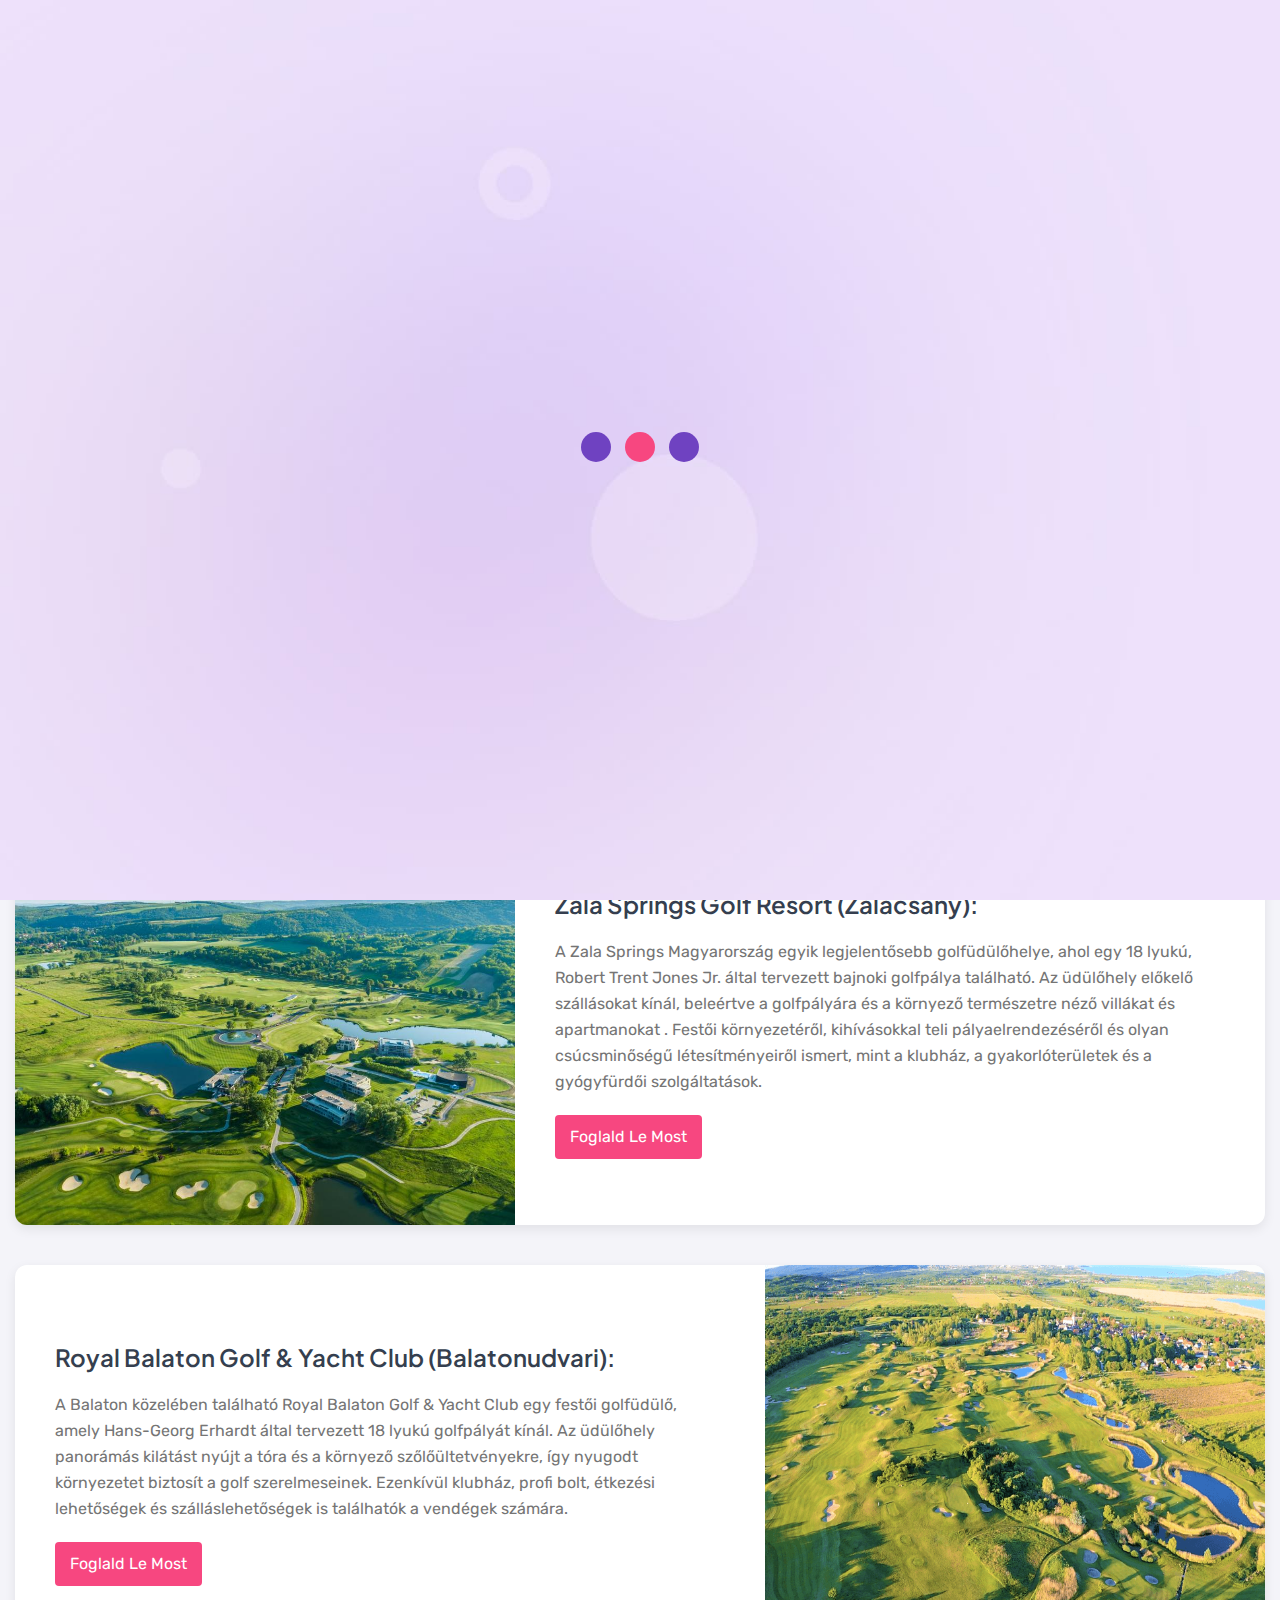
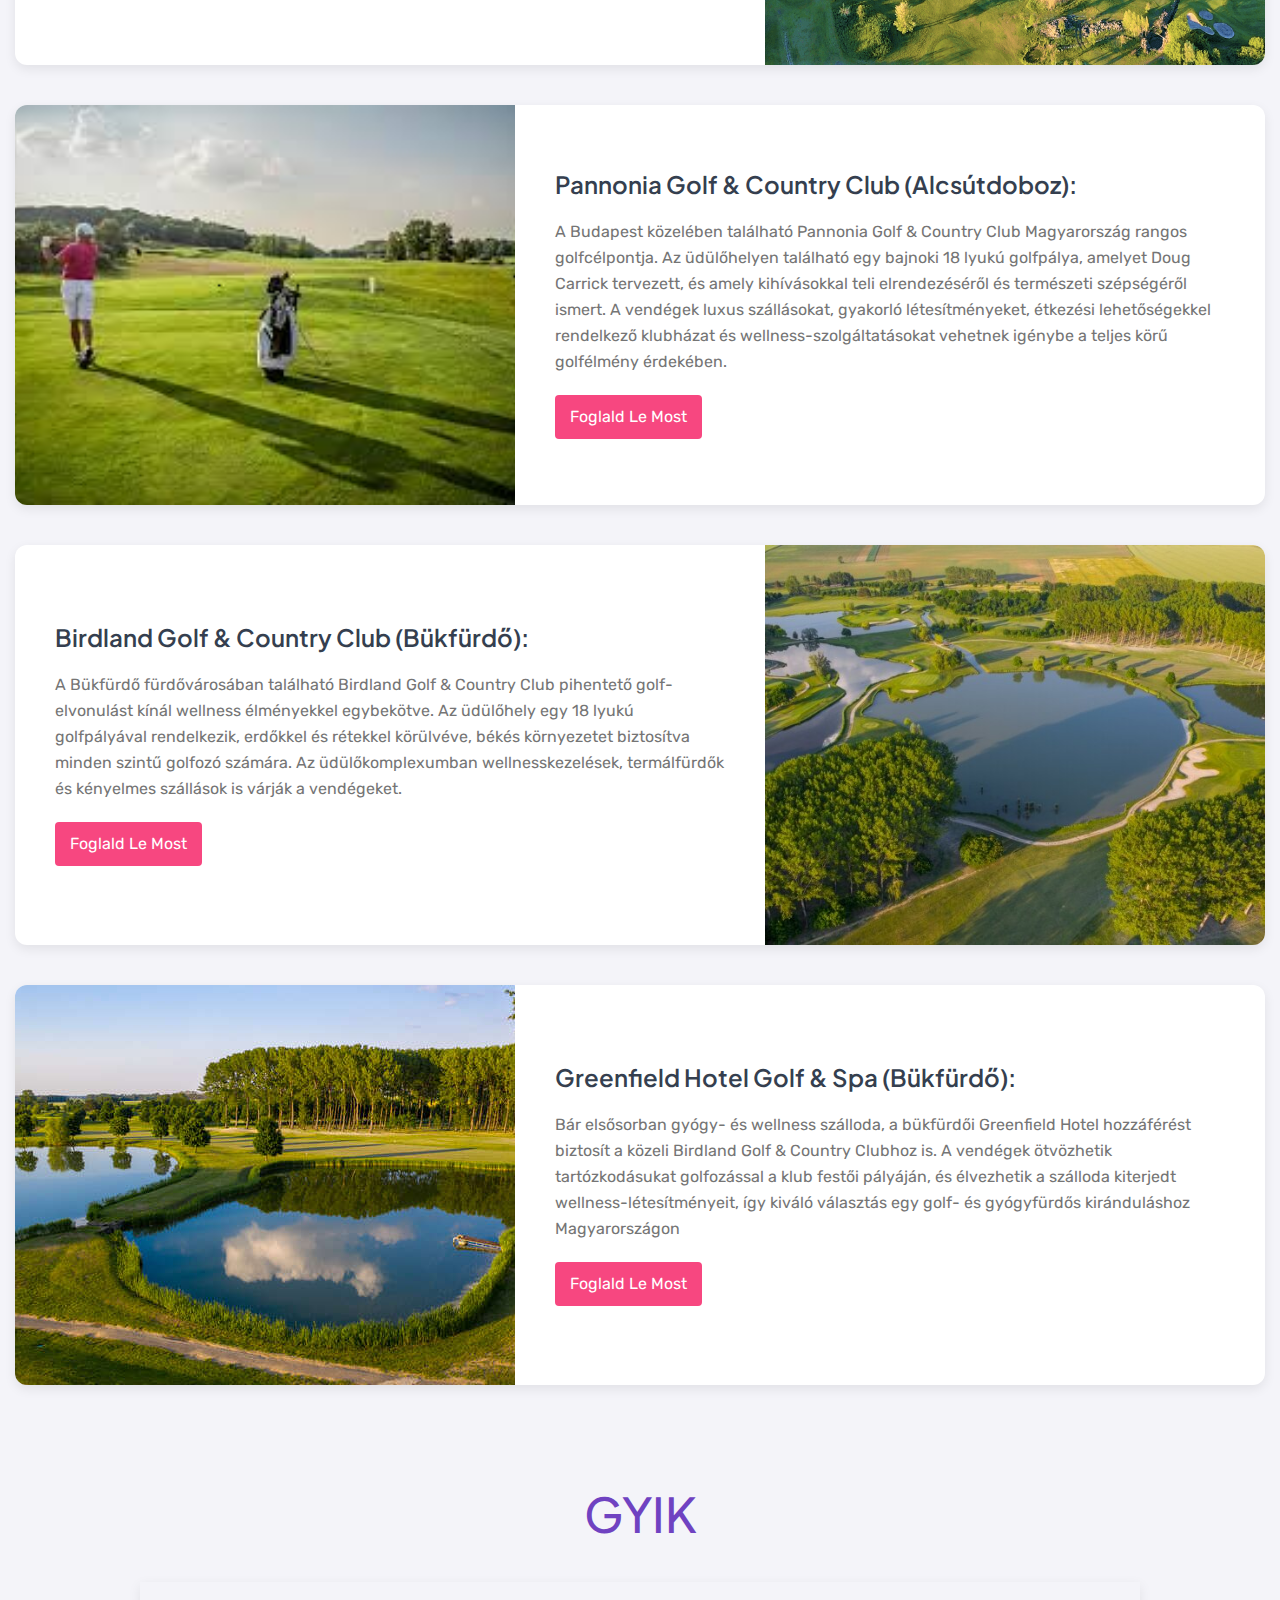
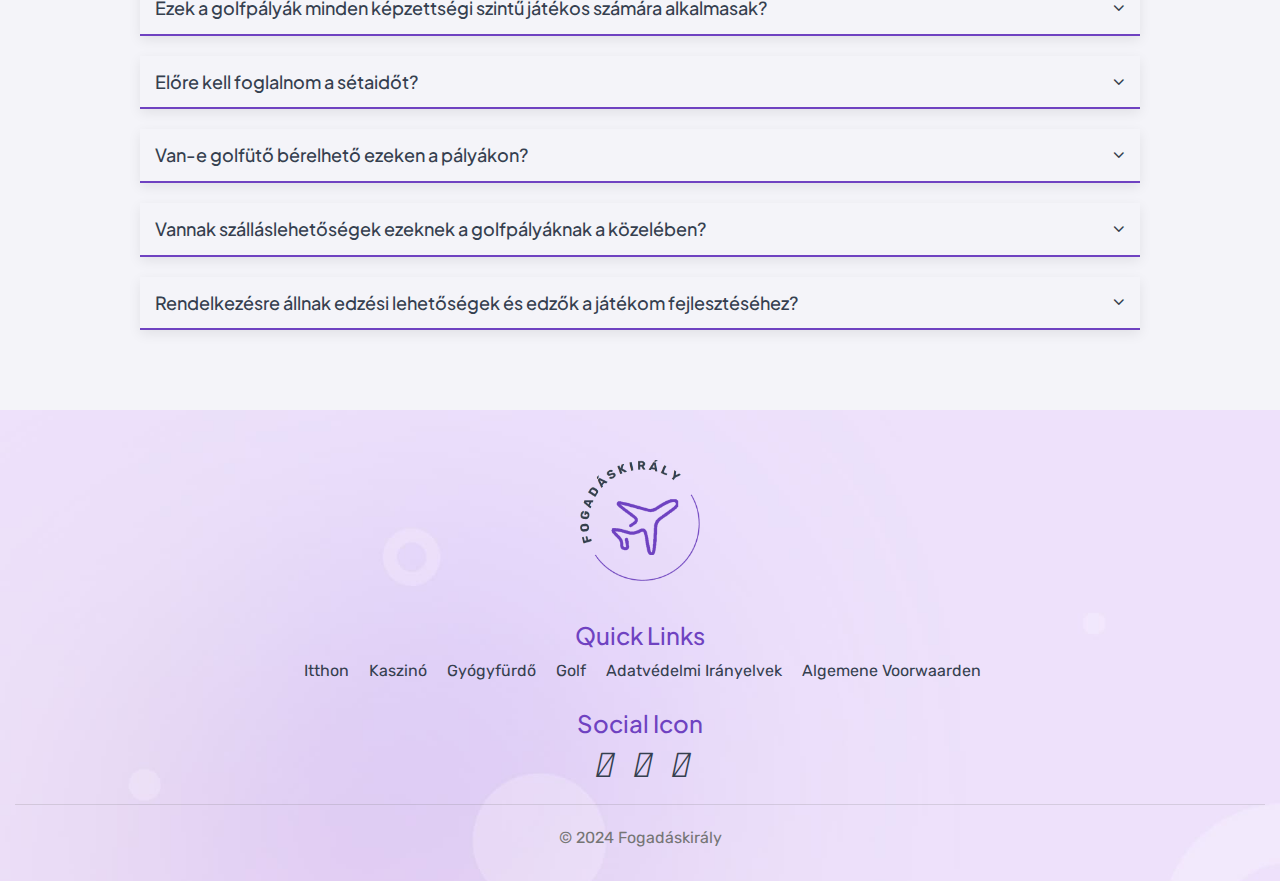
==== golf.html @ 2d7f0eec "golf page added" ====
<!DOCTYPE html>
<html lang="en">

<head>
    <meta charset="UTF-8">
    <meta name="viewport" content="width=device-width, initial-scale=1.0">
    <title>Golf</title>
    <link rel="icon" href="./assets/img/favicon.png" type="image/x-icon">
    <link rel="stylesheet" href="./assets/css/bootstrap.css">
    <link rel="stylesheet" href="./assets/css/style.css">
    <link rel="stylesheet" href="./assets/css/responsive.css">
    <!-- font -->
    <link rel="preconnect" href="https://fonts.googleapis.com">
    <link rel="preconnect" href="https://fonts.gstatic.com" crossorigin>
    <link rel="stylesheet" href="https://cdnjs.cloudflare.com/ajax/libs/font-awesome/4.7.0/css/font-awesome.min.css">
    <link rel="stylesheet" href="https://site-assets.fontawesome.com/releases/v6.5.0/css/all.css">
</head>

<body>
    <div id="loader" class="loader">
        <div class="load-wrapp">
            <div class="load-3">

                <div class="line"></div>
                <div class="line"></div>
                <div class="line"></div>
            </div>
        </div>
    </div>
    <!-- header -->
    <header>
        <nav class="nav ">
            <input type="checkbox" id="nav-check">
            <div class="nav-header">
                <div class="nav-title">
                    <a href="./index.html">
                        <img src="./assets/img/logo.png" alt="logo">
                    </a>
                </div>
            </div>
            <div class="nav-btn">
                <label for="nav-check">
                    <span></span>
                    <span></span>
                    <span></span>
                </label>
            </div>
            <ul class="nav-list">
                <li><a href="index.html" class="active">Itthon</a></li>
                <li><a href="">Kaszinó</a></li>
                <li><a href="">Gyógyfürdő</a></li>
                <li><a href="">Golf</a></li>
            </ul>
        </nav>
    </header>

    <!-- banner -->

    <div class="banner sub-banner">
        <img src="./assets/img/home.jfif" alt="banner">
        <h1>Golf</h1>
    </div>

    <div class="text-sec p-80">
        <div class="container">
            <div class="text-sec-inner">
                <h2 class="heading">Első számú golf célpontjai</h2>
                <p>
                    Fedezze fel Magyarország első számú golfcélpontjait, ahol lenyűgöző tájak és kihívásokkal
                    teli pályák várják a lelkes golfozókat és rajongókat egyaránt. Lehet, hogy Magyarország
                    kevésbé ismert a golfvilágban, mint egyes európai országokban, de számos elsőrangú
                    golfpályával büszkélkedhet, amelyek a természeti szépségek, a stratégiai elrendezések és a
                    fényűző kényelem egyedülálló keverékét kínálják. A neves építészek által tervezett bajnoki
                    pályáktól a tavak és fürdővárosok közelében fekvő festői környezetekig Magyarország
                    legjobb golfpályái felejthetetlen golfélményt ígérnek minden szintű játékosnak. Nézzük meg
                    Magyarország néhány legszebb golfpályáját, amelyek a játék izgalmát lélegzetelállító
                    környezettel és világszínvonalú létesítményekkel ötvözik.

                </p>
            </div>
        </div>
    </div>


    <div class="golf-cards">
        <div class="container">
            <div class="golf-row">
                    <div class="golf-col">
                        <div class="img-wrap">
                            <a href="https://zalasprings.hu/en" class="hover-effect"><img src="./assets/img/golf-1.jpg" alt="golf-img"></a>
                        </div>
                        <div class="golf-content">
                            <h3>Zala Springs Golf Resort (Zalacsány):</h3>
                            <p>A Zala Springs Magyarország egyik legjelentősebb
                                golfüdülőhelye, ahol egy 18 lyukú, Robert Trent Jones Jr. által tervezett bajnoki golfpálya
                                található. Az üdülőhely előkelő szállásokat kínál, beleértve a golfpályára és a környező
                                természetre néző villákat és apartmanokat . Festői környezetéről, kihívásokkal teli
                                pályaelrendezéséről és olyan csúcsminőségű létesítményeiről ismert, mint a klubház, a
                                gyakorlóterületek és a gyógyfürdői szolgáltatások.
                            </p>
                            <a href="https://zalasprings.hu/en" class="button">Foglald le most</a>
                        </div>
                    </div>
                    <div class="golf-col">
                        <div class="img-wrap">
                            <a href="https://balatongolf.hu/" class="hover-effect"><img src="./assets/img/golf-2.png" alt="golf-img"></a>
                        </div>
                        <div class="golf-content">
                            <h3>Royal Balaton Golf & Yacht Club (Balatonudvari):</h3>
                            <p> A Balaton közelében található Royal
                                Balaton Golf & Yacht Club egy festői golfüdülő, amely Hans-Georg Erhardt által tervezett 18
                                lyukú golfpályát kínál. Az üdülőhely panorámás kilátást nyújt a tóra és a környező
                                szőlőültetvényekre, így nyugodt környezetet biztosít a golf szerelmeseinek. Ezenkívül
                                klubház, profi bolt, étkezési lehetőségek és szálláslehetőségek is találhatók a vendégek
                                számára.                                
                            </p>
                            <a href="https://balatongolf.hu/" class="button">Foglald le most</a>
                        </div>
                    </div>
                    <div class="golf-col">
                        <div class="img-wrap">
                            <a href="https://golfpannonia.hu/en/" class="hover-effect"><img src="./assets/img/golf-3.jfif" alt="golf-img"></a>
                        </div>
                        <div class="golf-content">
                            <h3>Pannonia Golf & Country Club (Alcsútdoboz):</h3>
                            <p> A Budapest közelében található Pannonia Golf
                                & Country Club Magyarország rangos golfcélpontja. Az üdülőhelyen található egy bajnoki 18
                                lyukú golfpálya, amelyet Doug Carrick tervezett, és amely kihívásokkal teli elrendezéséről és
                                természeti szépségéről ismert. A vendégek luxus szállásokat, gyakorló létesítményeket,
                                étkezési lehetőségekkel rendelkező klubházat és wellness-szolgáltatásokat vehetnek
                                igénybe a teljes körű golfélmény érdekében.                                                               
                            </p>
                            <a href="https://golfpannonia.hu/en/" class="button">Foglald le most</a>
                        </div>
                    </div>
                    <div class="golf-col">
                        <div class="img-wrap">
                            <a href="https://greenfieldgolf.hu/en/gallery/golf-course" class="hover-effect"><img src="./assets/img/golf-4.jpg" alt="golf-img"></a>
                        </div>
                        <div class="golf-content">
                            <h3>Birdland Golf & Country Club (Bükfürdő):</h3>
                            <p> A Bükfürdő fürdővárosában található Birdland Golf
                                & Country Club pihentető golf-elvonulást kínál wellness élményekkel egybekötve. Az
                                üdülőhely egy 18 lyukú golfpályával rendelkezik, erdőkkel és rétekkel körülvéve, békés
                                környezetet biztosítva minden szintű golfozó számára. Az üdülőkomplexumban
                                wellnesskezelések, termálfürdők és kényelmes szállások is várják a vendégeket.                                                                                              
                            </p>
                            <a href="https://greenfieldgolf.hu/en/gallery/golf-course" class="button">Foglald le most</a>
                        </div>
                    </div>
                    <div class="golf-col">
                        <div class="img-wrap">
                            <a href="https://greenfieldhotel.hu/" class="hover-effect"><img src="./assets/img/golf-5.jpg" alt="golf-img"></a>
                        </div>
                        <div class="golf-content">
                            <h3>Greenfield Hotel Golf & Spa (Bükfürdő):</h3>
                            <p> Bár elsősorban gyógy- és wellness szálloda, a
                                bükfürdői Greenfield Hotel hozzáférést biztosít a közeli Birdland Golf & Country Clubhoz is.
                                A vendégek ötvözhetik tartózkodásukat golfozással a klub festői pályáján, és élvezhetik a
                                szálloda kiterjedt wellness-létesítményeit, így kiváló választás egy golf- és gyógyfürdős
                                kiránduláshoz Magyarországon                                                                                            
                            </p>
                            <a href="https://greenfieldhotel.hu/" class="button">Foglald le most</a>
                        </div>
                    </div>
            </div>
        </div>
    </div>

   
    <div class="faq-sec">
        <div class="container">
            <h2 class="heading text-center">GYIK</h2>
            <div class="faq">
                <div class="question">
                    <h3>Ezek a golfpályák minden képzettségi szintű játékos számára alkalmasak? <i
                            class="fa fa-angle-down" aria-hidden="true"></i></h3>
                    <div class="answer">
                        <p>Igen, ezek a golfpályák különböző képzettségi szintű játékosokat szolgálnak ki, a kezdőktől
                            a tapasztalt golfozókig.
                        </p>
                    </div>
                </div>
                <div class="question">
                    <h3>Előre kell foglalnom a sétaidőt? <i class="fa fa-angle-down" aria-hidden="true"></i></h3>
                    <div class="answer">
                        <p>Javasoljuk, hogy előre lefoglalja a túraidőt, különösen a főszezonban vagy hétvégén, a
                            rendelkezésre állás biztosítása érdekében.
                        </p>
                    </div>
                </div>
                <div class="question">
                    <h3>Van-e golfütő bérelhető ezeken a pályákon?<i class="fa fa-angle-down" aria-hidden="true"></i>
                    </h3>
                    <div class="answer">
                        <p>Igen, a legtöbb ilyen pályán golfütő bérelhető azon látogatók számára, akik nem hoznak
                            magukkal saját felszerelést
                        </p>
                    </div>
                </div>
                <div class="question">
                    <h3>Vannak szálláslehetőségek ezeknek a golfpályáknak a közelében? <i class="fa fa-angle-down"
                            aria-hidden="true"></i></h3>
                    <div class="answer">
                        <p>Igen, sok ilyen golfpálya rendelkezik kapcsolódó üdülőkkel vagy közeli szállodákkal,
                            amelyek szállást kínálnak golfozóknak.

                        </p>
                    </div>
                </div>
                <div class="question">
                    <h3>Rendelkezésre állnak edzési lehetőségek és edzők a játékom fejlesztéséhez? <i
                            class="fa fa-angle-down" aria-hidden="true"></i></h3>
                    <div class="answer">
                        <p>Igen, ezeken a golfpályákon jellemzően gyakorlóterek, pálya és professzionális edzői
                            szolgáltatások állnak rendelkezésre a készségeiket fejleszteni kívánó golfozók számára.
                        </p>
                    </div>
                </div>
            </div>
        </div>
    </div>


    <!-- Footer -->
    <footer class="footer">
        <div class="container">
            <div class="row">
                <div class="col-sm-12">
                    <div class="footer-col">
                        <a href="index.html"><img src="./assets/img/logo.png" class="img-fluid" alt="logo"></a>
                    </div>
                </div>
                <div class="col-sm-12">
                    <div class="footer-col">
                        <h3>Quick Links</h3>
                        <ul>
                            <li><a href="index.html">Itthon</a></li>
                            <li><a href="">Kaszinó</a></li>
                            <li><a href="">Gyógyfürdő</a></li>
                            <li><a href="">Golf</a></li>
                            <li><a href="">Adatvédelmi irányelvek</a></li>
                            <li><a href="">Algemene Voorwaarden</a></li>
                        </ul>
                    </div>
                </div>
                <div class="col-sm-12">
                    <div class="footer-col">
                        <h3>Social Icon</h3>
                        <div class="footer-icon">
                            <ul>
                                <li><a href="#"><i class="fa-brands fa-facebook-f"></i></a></li>
                                <li><a href=""><i class="fa-brands fa-instagram"></i></a></li>
                                <li><a href="#"><i class="fa-brands fa-twitter"></i></a></li>
                            </ul>
                        </div>
                    </div>
                </div>
            </div>
            <div class="copyright">
                <p>© 2024 Fogadáskirály</p>
            </div>
        </div>
    </footer>


    <script src="./assets/js/bootstrap.bundle.js"></script>
    <script>
        // Add a class to display the loader after a delay
        setTimeout(() => {
            document.getElementById('loader').classList.add('stop');
        }, 2000); // Adjust delay time in milliseconds (1000ms = 1 second)
    </script>
    <script>
        document.addEventListener("DOMContentLoaded", function () {
            const questions = document.querySelectorAll(".question");

            questions.forEach(question => {
                question.addEventListener("click", () => {
                    const answer = question.querySelector(".answer");
                    answer.classList.toggle("show");
                    question.classList.toggle("active");
                });
            });
        });
    </script>
</body>

</html>
---- assets/css/style.css ----
@import url('https://fonts.googleapis.com/css2?family=Plus+Jakarta+Sans:ital,wght@0,200..800;1,200..800&family=Rubik:ital,wght@0,300..900;1,300..900&display=swap');

/* variable */
:root {
  --primary-color: #6f42c1;
  --secondary-color: #353f4f;
  --grey: #757575;
  --pink: #f74780;
  --rubik-font: "Rubik", sans-serif;
  --plus-jakarta-font: "Plus Jakarta Sans", sans-serif;
}

body {
  overflow-x: hidden;
  font-family: var(--rubik-font);
  color: var(--grey);
  margin: 0;
  padding: 0;
  background-color: #f4f4f9;
  position: relative;
}

h1,
h2,
h3,
h4 {
  font-family: var(--plus-jakarta-font);
  color: var(--secondary-color);
}

p {
  line-height: 26px;
  color: var(--grey);
}

ul {
  list-style: none;
}

.container {
  width: 100%;
  max-width: 1440px !important;
  padding: 0 15px;
  margin: 0 auto;
}

.heading {
  color: var(--primary-color);
  font-size: 48px;
  text-transform: capitalize;
  margin-bottom: 40px;
}

.p-80 {
  padding: 80px 0;
}

.button {
  background: var(--pink);
  color: #fff;
  text-decoration: none;
  padding: 10px 15px;
  text-transform: capitalize;
  display: inline-block;
  border-radius: 4px;
  position: relative;
}

.button:hover {
  background-color: var(--primary-color) !important;
  transition: 0.3s;
  color: #fff !important;
}

/***loader**/
.load-3 .line:nth-last-child(1) {
  animation: loadingC 0.6s 0.1s linear infinite;
  background-color: var(--primary-color);
}

.load-3 .line:nth-last-child(2) {
  animation: loadingC 0.6s 0.2s linear infinite;
  background-color: var(--pink);
  margin: 0 10px;
}

.load-3 .line:nth-last-child(3) {
  animation: loadingC 0.6s 0.3s linear infinite;
  background-color: var(--primary-color);
}

.line {
  display: inline-block;
  width: 30px;
  height: 30px;
  border-radius: 50%;
}

@keyframes loadingC {
  0% {
    transform: translate(0, 0);
  }

  50% {
    transform: translate(0, 15px);
    opacity: 0.7;
  }

  100% {
    transform: translate(0, 0);
    opacity: 1;
  }
}

div#loader {
  position: fixed;
  top: 0;
  bottom: 0;
  left: 0;
  right: 0;
  width: 100%;
  height: 100%;
  background: url(../img/bg-pattern.jpg) no-repeat;
  background-size: cover;
  z-index: 1000;
  display: flex;
  justify-content: center;
  align-items: center;
  overflow: hidden;
}

/* Show loader */
#loader.stop {
  display: none;
}

@keyframes spin {
  0% {
    transform: rotate(0deg);
  }

  100% {
    transform: rotate(360deg);
  }
}


/****/
header {
  background: url(../img/bg-pattern.jpg) no-repeat;
  background-size: cover;
  background-position: top;
}

.nav {
  width: 100%;
  display: flex;
  align-items: center;
  padding: 15px;
  text-transform: uppercase;
  max-width: 1440px;
  margin: auto;
}

.nav>.nav-header {
  flex: 0.95;
  padding-left: 1rem;
}

.nav>.nav-header>.nav-title {
  font-size: 22px;
  color: var(--primary-color);
}

.nav>.nav-list {
  display: flex;
  gap: 2rem;
  margin-bottom: 0;
}

.nav>.nav-list>li {
  list-style-type: none;
}

.nav>.nav-list>li a {
  text-decoration: none;
  color: var(--secondary-color);
  cursor: pointer;
  font-weight: 500;
}

.nav>.nav-list>li a.active {
  color: var(--primary-color);

}

.nav>.nav-list>li a:hover {
  color: var(--primary-color);

}

.nav>#nav-check {
  display: none;
}

header {
  box-shadow: rgba(149, 157, 165, 0.2) 0px 8px 24px;
  position: sticky;
  top: 0;
  z-index: 99;
}

.banner {
  display: flex;
  align-items: center;
  justify-content: center;
  height: 500px;
  position: relative;
  z-index: 1;
  background-repeat: no-repeat;
  padding: 0 10px;
}

.banner h1 b {
  display: block;
  font-size: 44px;
}

.nav-title a img {
  width: 90px;
}

.banner::before {
  position: absolute;
  content: '';
  width: 100%;
  height: 100%;
  background-color: #000000a3;
  z-index: 0;
}

.banner h1 {
  color: #fff;
  text-align: center;
  font-size: 36px;
  font-weight: 500;
  letter-spacing: 1px;
  position: relative;
  line-height: 50px;
}

.banner img {
  position: absolute;
  z-index: -1;
  width: 100%;
  height: 100%;
  object-fit: cover;
}

.banner h1 span {
  color: #fff;
  font-size: 65px;
  font-weight: 700;
}

.banner.sub-banner {
  height: 300px;
}

/***footer**/
.footer {
  background: url(../img/bg-pattern.jpg) no-repeat;
  background-size: cover;
  background-position: top;
  padding: 30px 0 30px;
  text-align: center;
}

.footer img {
  width: 120px;
  margin-bottom: 20px;
  /* filter: brightness(0) invert(1); */
}

.footer-col {
  margin-top: 20px;
}

footer ul {
  padding-left: 5px;
  padding-top: 10px;
}

footer h3 {
  color: var(--primary-color);
  font-size: 24px;
  font-weight: 500;
}

footer li a {
  color: var(--secondary-color);
  text-decoration: none;
  font-size: 16px;
  display: inline-block;
  margin-bottom: 5px;
  text-transform: capitalize;
}

.footer-icon ul {
  display: flex;
  align-items: center;
  margin-bottom: 0;
}

.footer-icon li a {
  font-size: 26px;
}

.footer li a:hover {
  color: var(--pink);
}

.footer-col ul li:not(:last-child) {
  margin-right: 20px;
}

.footer-col ul {
  display: flex;
  justify-content: center;
  align-items: center;
  margin-bottom: 0;
  padding-top: 0;
  flex-wrap: wrap;
}

.footer-icon ul {
  display: flex;
  margin-top: 15px;
}

.footer-col a {
  line-height: 26px;
}

.footer-icon ul li a:hover i {
  color: var(--pink);
}

.copyright p {
  margin: 20px 0 0;
  padding-top: 20px;
  border-top: 1px solid rgb(117 117 117 / 20%);
}

/***hotels list**/
.listing {
  padding-bottom: 40px;
}

.list-box {
  display: flex;
  align-items: center;
  justify-content: space-between;
  max-width: 75%;
  margin: 0 auto 40px;
  padding: 20px;
  box-shadow: 0 4px 12px 0 rgba(0, 0, 0, .08);
  background-color: #fff;
  /* background: linear-gradient(109deg, #b99d754a, transparent); */
}

.list-box>a:first-child {
  width: 20%;
}

.list-box a img {
  width: 100%;
  height: 200px;
  object-fit: cover;
}

.content {
  width: 60%;
}

.list-box>a:last-child {
  width: 15%;
  text-align: center;
}

/****cookies*****/
.cookie-alert {
  align-items: baseline;
  background: #000;
  color: white;
  left: auto;
  position: fixed;
  width: 100%;
  z-index: 999;
  bottom: 0px;
  display: none;
}

.cookie-alert.show {
  display: block;
  transform: translateY(0%);
  transition-delay: 1000ms;
}

.cookie-alert .card-body {
  display: flex;
  flex-direction: column;
  align-items: center;
  flex-wrap: wrap;
  padding: 2rem 3rem;
}

.cookie-text {
  width: 75%;
  margin-bottom: 20px;
  text-align: center;
}

.accept-btn {
  width: 15%;
}

.accept-cookies {
  display: block;
  text-align: center;
}

.cookie-text p {
  margin: 0;
  padding-right: 10px;
  color: #fff;
}

/***disclaimer-sec**/
.disclaimer-sec {
  /* background: var(--primary-color); */
  padding: 35px 0;
  text-align: center;
  border-top: 1px solid var(--primary-color);
}

.disclaimer-sec h2 {
  color: var(--grey);
  padding-bottom: 10px;
  font-size: 24px;
  font-weight: 600;
}

.disclaimer-sec p {
  color: var(--grey);
  font-size: 14px;
  margin-bottom: 0;
}

/***casino-cards**/
.casino-img img {
  height: 500px;
  object-fit: cover;
}

.casino-cards .container>.casino-row:nth-child(even) .row {
  flex-direction: row-reverse;
}

.casino-row .row {
  align-items: center;
  margin-bottom: 50px;
}

.casino-text .heading {
  color: var(--secondary-color);
  font-size: 32px;
  line-height: normal;
  margin-bottom: 20px;
}

.casino-text p {
  margin-bottom: 0;
  max-width: 650px;
}

.casino-img a {
  display: block;
}

.casino-text .star-color img {
  width: 22px;
  object-fit: cover;
}

.casino-text .star-color {
  padding: 20px 0 30px;
}

.casino-cards .container>.casino-row:nth-child(even) .row .casino-text {
  text-align: right;
}

.casino-cards .container>.casino-row:nth-child(even) .row .casino-text p {
  margin-right: 0;
  margin-left: auto;
}

.casino-cards {
  padding-bottom: 60px;
}

/*hover-effect*/
.hover-effect {
  position: relative;
  cursor: pointer;
}

.hover-effect::before {
  right: 0;
  opacity: 1;
  bottom: 0;
}

.hover-effect::before,
.hover-effect::after {
  content: "";
  background: #fff;
  height: 0;
  width: 0;
  z-index: 1;
  position: absolute;
  -webkit-transition-duration: 1.3s !important;
  -o-transition-duration: 1.3s;
  transition-duration: 1.3s !important;
}

.hover-effect::after {
  top: 0;
  opacity: 0.7;
  left: 0;
}

.hover-effect:hover::after,
.hover-effect:hover::before {
  height: 100%;
  opacity: 0;
  width: 100%;
}


/***spa-cards***/
.spa-col {
  background: #fff;
  border-radius: 12px;
  padding: 15px 15px 60px;
  box-shadow: 0 4px 12px 0 rgba(0, 0, 0, .08);
  height: 100%;
  position: relative;
}

.spa-col .img {
  width: 100%;
  max-width: 80%;
  margin: -45px auto 0;
  height:250px;
}

.spa-col .img a{
  height: 100%;
}

.spa-col .img img {
  width: 100%;
  height: 100%;
  border-radius: 12px;
  object-fit: cover;
}

.spa-col .spa-txt {
  padding: 20px 0;
  text-align: center;
}
.spa-col .spa-txt h3 {
  font-size: 24px;
  font-weight: 600;
  margin: 10px 0 15px;
}
.spa-col>a {
  position: absolute;
  left: 50%;
  bottom: 30px;
  transform: translateX(-50%);
}
.spa-cards .row>div {
  margin-bottom: 80px;
}
/***faq**/
.faq {
  max-width: 1000px;
  margin: 0 auto;
  padding-bottom: 60px;
}

.question {
  margin-bottom: 20px;
  cursor: pointer;
  box-shadow: 0 4px 12px 0 rgba(0, 0, 0, .08);
  border-bottom: 2px solid var(--primary-color);
  padding: 15px;
}
.question.active h3 i {
  transform: rotate(180deg);
}
.question h3 {
  margin: 0;
  border-radius: 5px;
  font-size: 18px;
  display: flex;
  justify-content: space-between;
  align-items: center;
  color: var(--secondary-color);
}
.answer p{
  margin-bottom: 0;
}
.answer {
  display: none;
  padding-top: 15px;
}

.answer.show {
  display: block;
  animation: fadeIn 0.5s ease;
}

@keyframes fadeIn {
  from {
      opacity: 0;
  }
  to {
      opacity: 1;
  }
}

/***golf-cards**/
.golf-cards{
  padding-bottom: 60px;
}
.golf-col {
  background: #fff;
  border-radius: 12px;
  box-shadow: 0 4px 12px 0 rgba(0, 0, 0, .08);
  display: flex;
  overflow: hidden;
  max-width: 100%;
  margin: auto;
  align-items: center;
  margin-bottom: 40px;
}

.golf-col .img-wrap {
  width: 40%;
  height: 400px;
}

.golf-col .img-wrap a, .golf-col .img-wrap a img {
  width: 100%;
  height: 100%;
  object-fit: cover;
  display: block;
}

.golf-content {
  width: 60%;
  padding: 20px 40px;
}
.golf-content h3 {
  font-size: 24px;
  font-weight: 600;
  margin: 0;
}
.golf-content p{
  margin:0;
  padding:20px 0;
}
.golf-row>.golf-col:nth-child(even) {
  flex-direction: row-reverse;
}
---- assets/css/responsive.css ----
@media screen and (max-width:1199px) {
  footer h3 {
    font-size: 20px;
  }
}

@media screen and (max-width:1024px) {
  .cookie-text {
    width: 100%;
    padding-right: 10px;
    text-align: center;
  }

  .accept-btn {
    width: 100%;
    margin-top: 20px;
    text-align: center;
  }

  .cookie-text p {
    font-size: 14px;
  }

  .cookie-alert .card-body {
    padding: 20px 10px;
  }

  .accept-btn a {
    max-width: 150px;
    width: 100%;
    margin: auto !important;
  }

  .list-box>a:last-child {
    width: 20%;
  }

  .content {
    width: 55%;
  }
}

@media only screen and (max-width: 991px) {
  .nav {
    padding: 1rem;
  }

  .nav>.nav-btn {
    display: inline-block;
    position: absolute;
    right: 0;
    top: 50%;
    padding-top: 0.2rem;
    z-index: 2;
    transform: translateY(-50%);
  }

  .nav>.nav-btn>label {
    display: inline-block;
    width: 50px;
    height: 50px;
    padding: 13px;
  }

  .nav>.nav-btn>label>span {
    display: block;
    width: 25px;
    height: 10px;
    border-top: 2px solid var(--primary-color);
  }

  .nav>.nav-list {
    position: absolute;
    display: flex;
    flex-direction: column;
    gap: 1rem;
    width: 100%;
    background: url("../img/bg-pattern.jpg") no-repeat;
    background-size: cover;
    background-attachment: fixed;
    height: 0;
    transition: all 0.3s ease-in;
    top: 0px;
    left: 0;
    overflow: hidden;
    padding-left: 20px;
  }

  .nav>.nav-list>li {
    width: 100%;
    margin-top: 1.5rem;
  }

  .nav>#nav-check:checked~.nav-list {
    height: 400px;
    margin-top: -3px;
  }

  .nav>.nav-header {
    padding-left: 0;
  }

  footer {
    text-align: center;
  }

  .footer_box ul {
    justify-content: center;
    flex-wrap: wrap;
  }

  footer h3 {
    font-size: 20px;
    margin-top: 25px;
  }

  .nav>.nav-header {
    position: relative;
    z-index: 99;
  }

  ul.nav-list {
    padding-top: 110px;
  }

  .list-box {
    max-width: 100%;
  }

  .form-sec form {
    max-width: 100%;
  }

  .casino-img img {
    height: 400px;
    margin-bottom: 20px;
  }

  .casino-cards .container>.casino-row:nth-child(even) .row .casino-text {
    text-align: left;
  }

  .casino-cards .container>.casino-row:nth-child(even) .row .casino-text p {
    margin-left: 0;
  }
}

@media only screen and (max-width: 767px) {
  .heading {
    font-size: 36px;
    margin-bottom: 30px;
  }

  .banner h1 span {
    font-size: 45px;
  }

  .p-80 {
    padding: 50px 0;
  }

  .nav-title a img {
    width: 80px;
  }

  .banner {
    height: 400px;
  }

  .banner h1 {
    font-size: 30px;
  }

  .list-box {
    display: block;
  }

  .list-box * {
    width: 100% !important;
  }

  .list-box .content {
    padding: 20px 0;
  }

  .disclaimer-sec p {
    font-size: 14px;
  }

  .disclaimer-sec {
    padding: 30px 0;
  }

  .banner h1 b {
    display: block;
    font-size: 35px;
  }

  .casino-text .heading {
    font-size: 24px;
  }

  .casino-cards {
    padding-bottom: 0;
  }

  .question h3 {
    font-size: 16px;
  }

  .answer p {
    font-size: 14px;
  }
}



@media only screen and (max-width: 575px) {

  .heading {
    font-size: 26px;
    margin-bottom: 30px;
  }

  .p-80 {
    padding: 30px 0;
  }

  h3 {
    font-size: 24px;
  }

  .banner h1 {
    font-size: 26px;
    line-height: 35px;
  }

  .banner h1 br {
    display: none;
  }

  .faq {
    padding-bottom: 30px;
  }
}
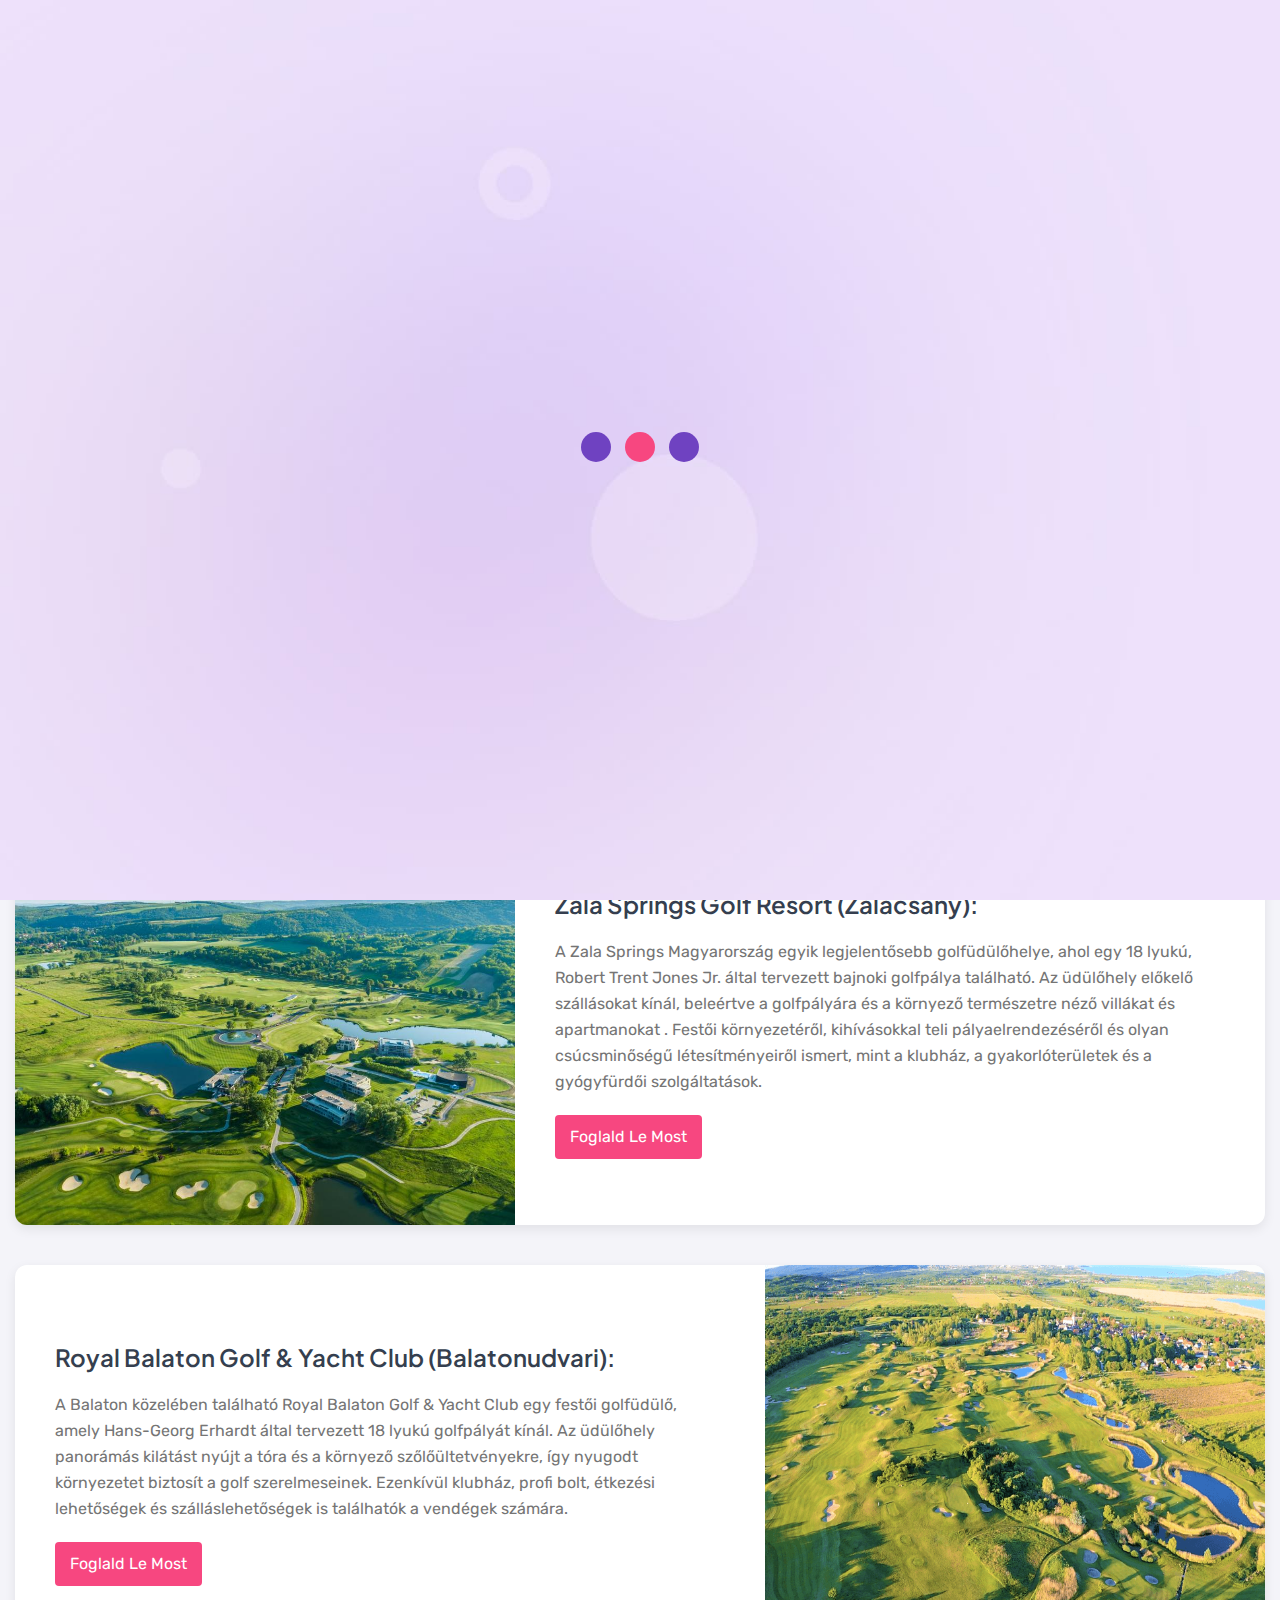
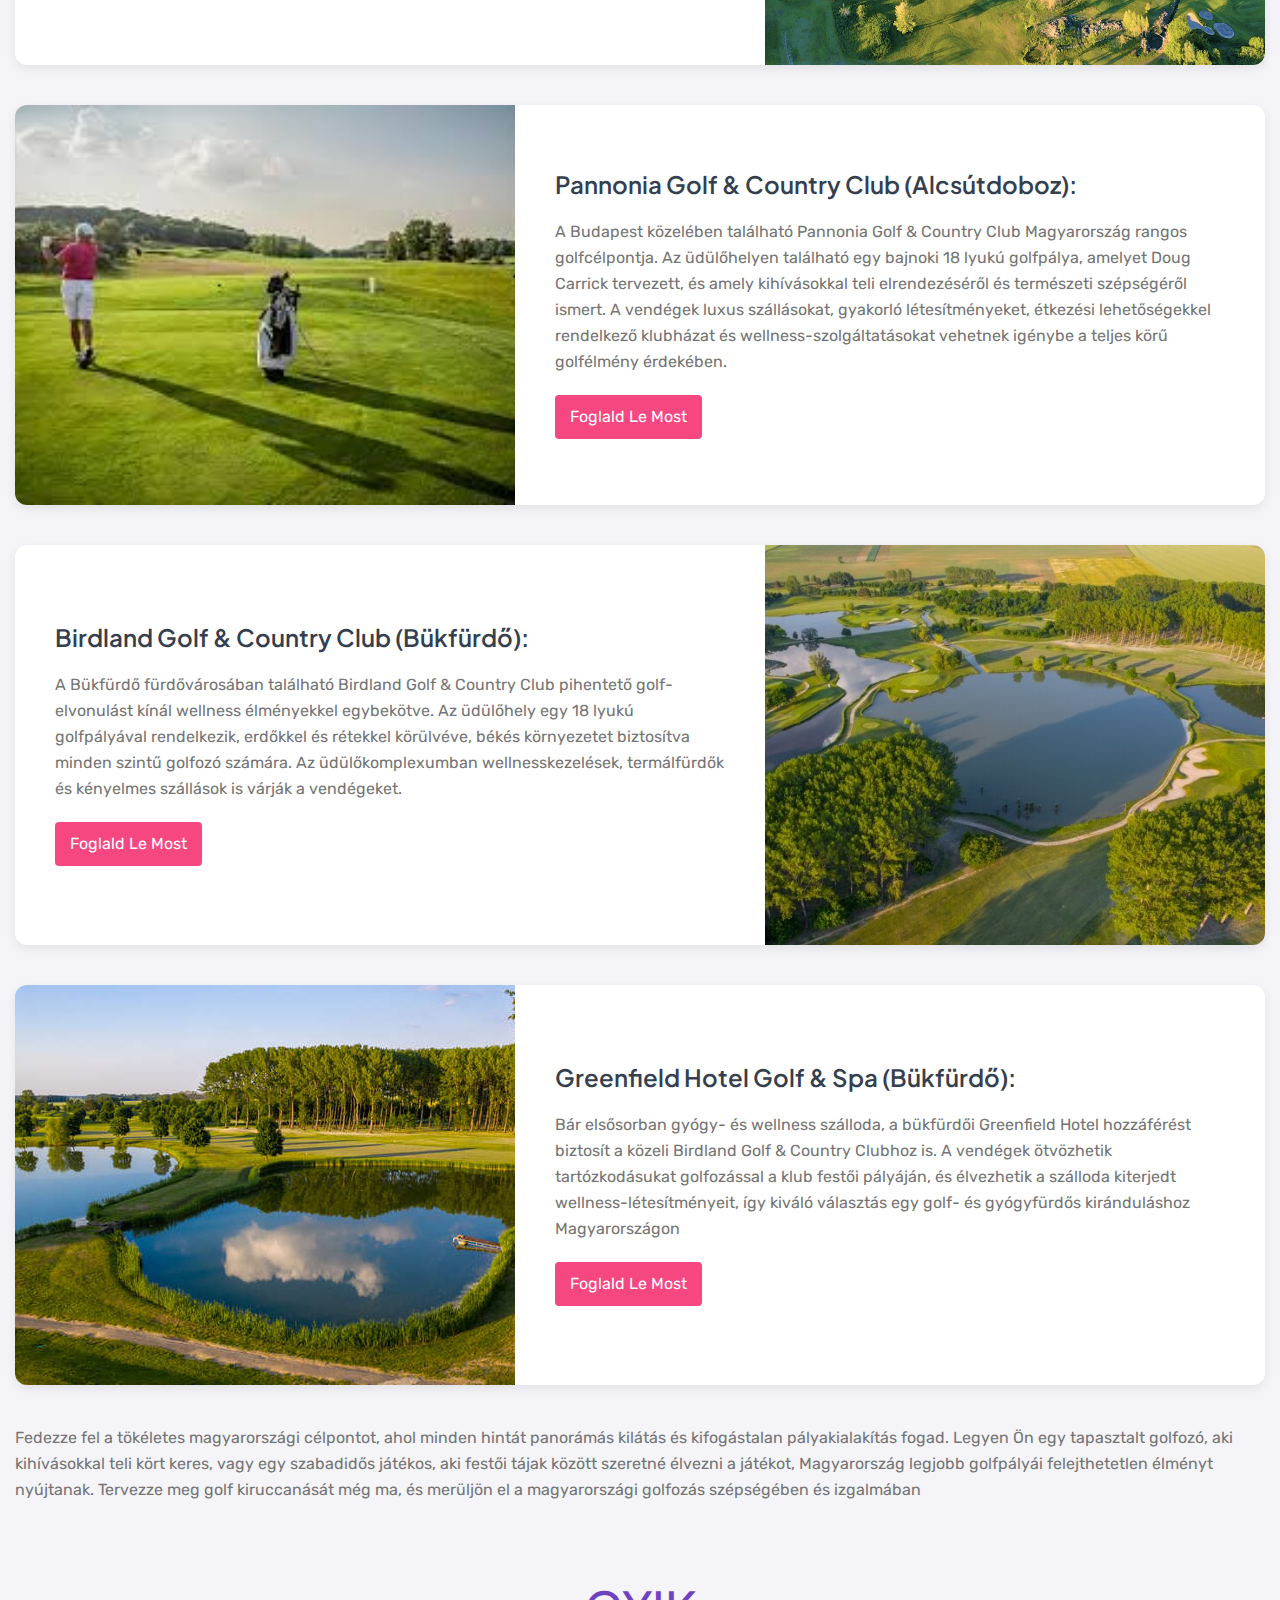
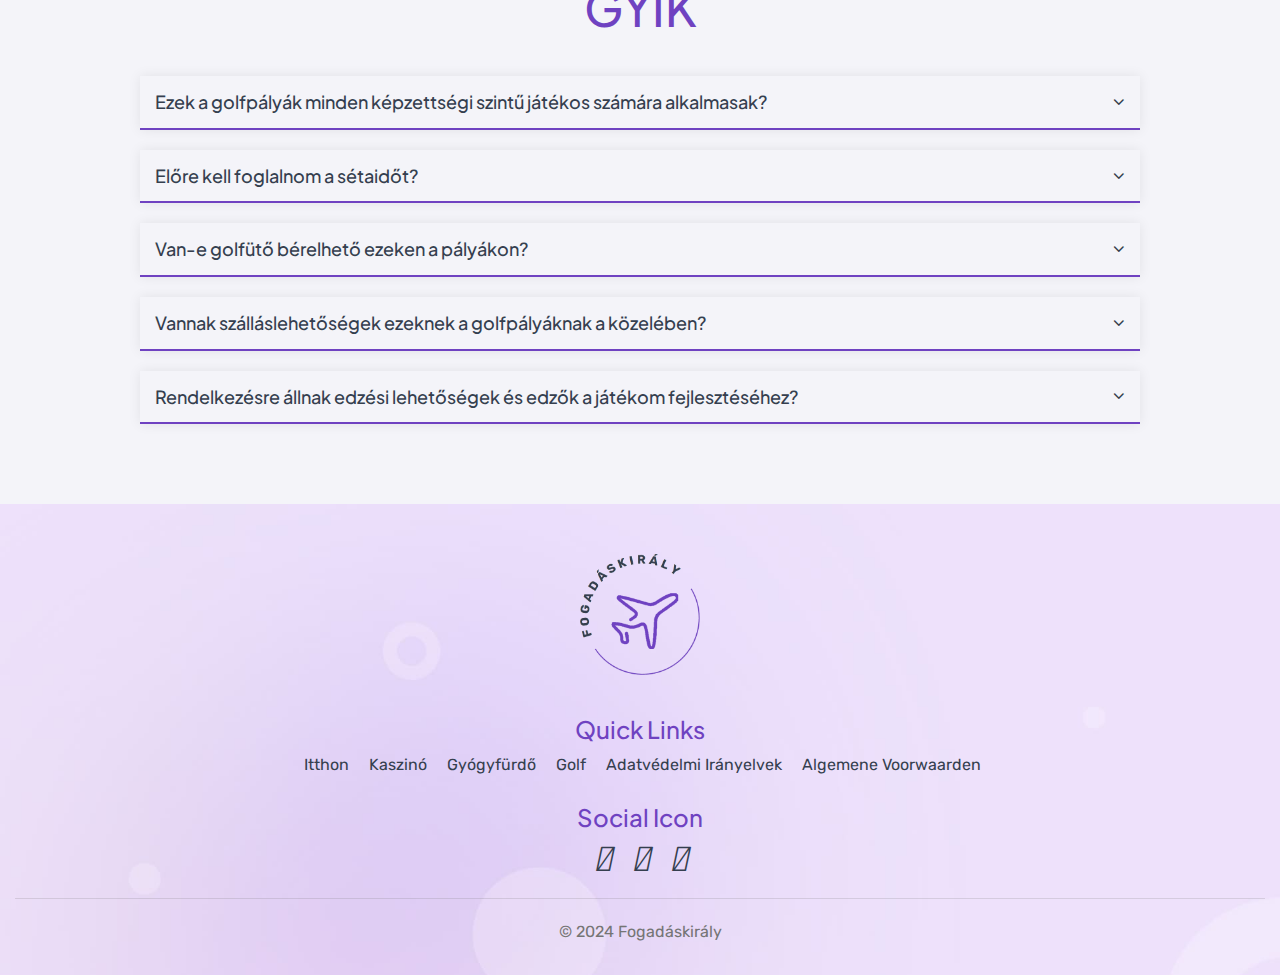
==== commit 497817d3: "linking and changes" ====
--- a/golf.html
+++ b/golf.html
@@ -47,9 +47,9 @@
             </div>
             <ul class="nav-list">
                 <li><a href="index.html" class="active">Itthon</a></li>
-                <li><a href="">Kaszinó</a></li>
-                <li><a href="">Gyógyfürdő</a></li>
-                <li><a href="">Golf</a></li>
+                <li><a href="./Kaszino.html">Kaszinó</a></li>
+                <li><a href="./gyogyfurdo.html">Gyógyfürdő</a></li>
+                <li><a href="./golf.html">Golf</a></li>
             </ul>
         </nav>
     </header>
@@ -164,6 +164,13 @@
                         </div>
                     </div>
             </div>
+            <p class="btm-txt">
+                    Fedezze fel a tökéletes magyarországi célpontot, ahol minden hintát panorámás kilátás és
+                    kifogástalan pályakialakítás fogad. Legyen Ön egy tapasztalt golfozó, aki kihívásokkal teli
+                    kört keres, vagy egy szabadidős játékos, aki festői tájak között szeretné élvezni a játékot,
+                    Magyarország legjobb golfpályái felejthetetlen élményt nyújtanak. Tervezze meg golf
+                    kiruccanását még ma, és merüljön el a magyarországi golfozás szépségében és izgalmában
+            </p>
         </div>
     </div>
 
@@ -236,11 +243,11 @@
                         <h3>Quick Links</h3>
                         <ul>
                             <li><a href="index.html">Itthon</a></li>
-                            <li><a href="">Kaszinó</a></li>
-                            <li><a href="">Gyógyfürdő</a></li>
-                            <li><a href="">Golf</a></li>
-                            <li><a href="">Adatvédelmi irányelvek</a></li>
-                            <li><a href="">Algemene Voorwaarden</a></li>
+                            <li><a href="./Kaszino.html">Kaszinó</a></li>
+                            <li><a href="./gyogyfurdo.html">Gyógyfürdő</a></li>
+                            <li><a href="./golf.html">Golf</a></li>
+                            <li><a href="./privacy-policy.html">Adatvédelmi irányelvek</a></li>
+                            <li><a href="./terms-and-conditions.html">Algemene Voorwaarden</a></li>
                         </ul>
                     </div>
                 </div>
--- a/assets/css/style.css
+++ b/assets/css/style.css
@@ -370,17 +370,17 @@
 }
 
 .list-box>a:first-child {
-  width: 20%;
+  width: 30%;
 }
 
 .list-box a img {
   width: 100%;
-  height: 200px;
+  height: 250px;
   object-fit: cover;
 }
 
 .content {
-  width: 60%;
+  width: 50%;
 }
 
 .list-box>a:last-child {
@@ -605,7 +605,7 @@
 .question {
   margin-bottom: 20px;
   cursor: pointer;
-  box-shadow: 0 4px 12px 0 rgba(0, 0, 0, .08);
+  box-shadow: 0 0 12px 0 rgba(0, 0, 0, .08);
   border-bottom: 2px solid var(--primary-color);
   padding: 15px;
 }
--- a/assets/css/responsive.css
+++ b/assets/css/responsive.css
@@ -143,6 +143,15 @@
   .casino-cards .container>.casino-row:nth-child(even) .row .casino-text p {
     margin-left: 0;
   }
+  .golf-col {
+    display: block;
+  }
+  .golf-col .img-wrap, .golf-content {
+    width: 100%;
+  }
+  .golf-content{
+    padding: 20px;
+  }
 }
 
 @media only screen and (max-width: 767px) {
@@ -211,6 +220,9 @@
   .answer p {
     font-size: 14px;
   }
+  .golf-cards {
+    padding-bottom: 20px;
+}
 }
 
 
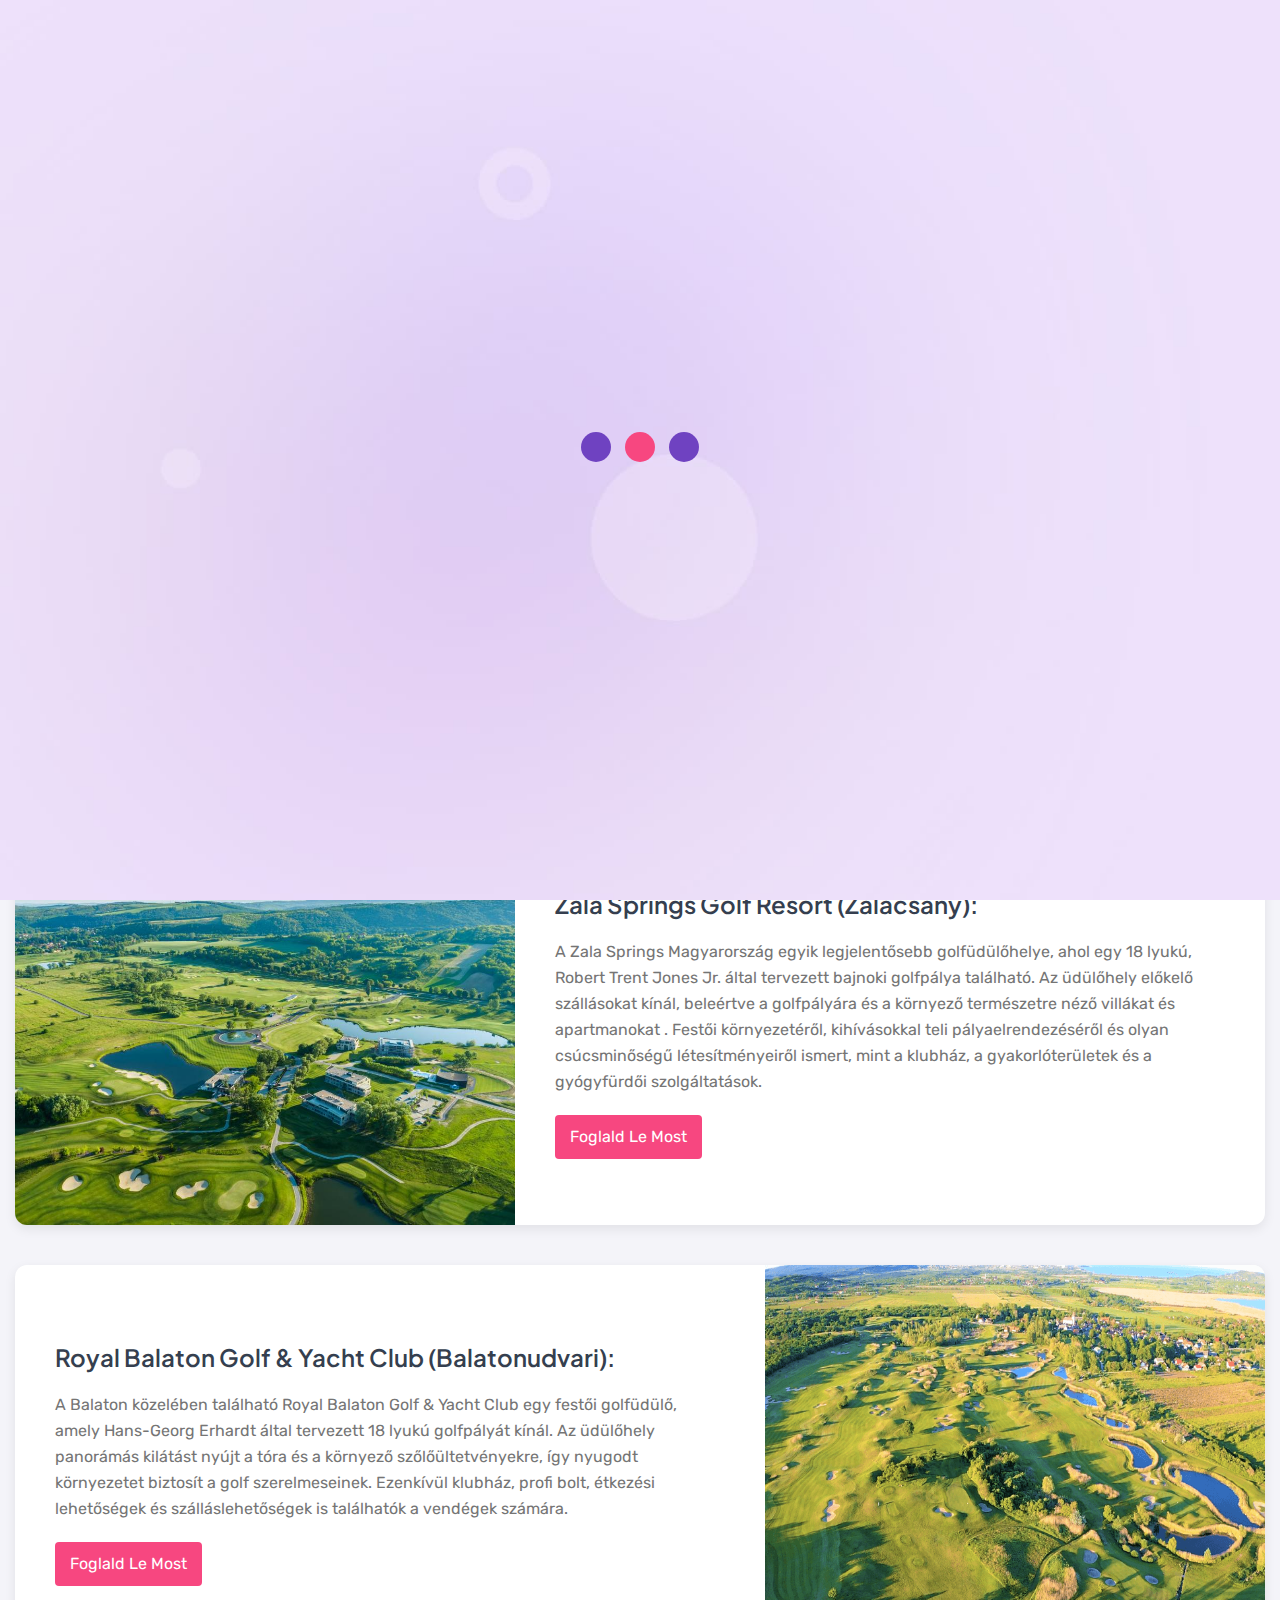
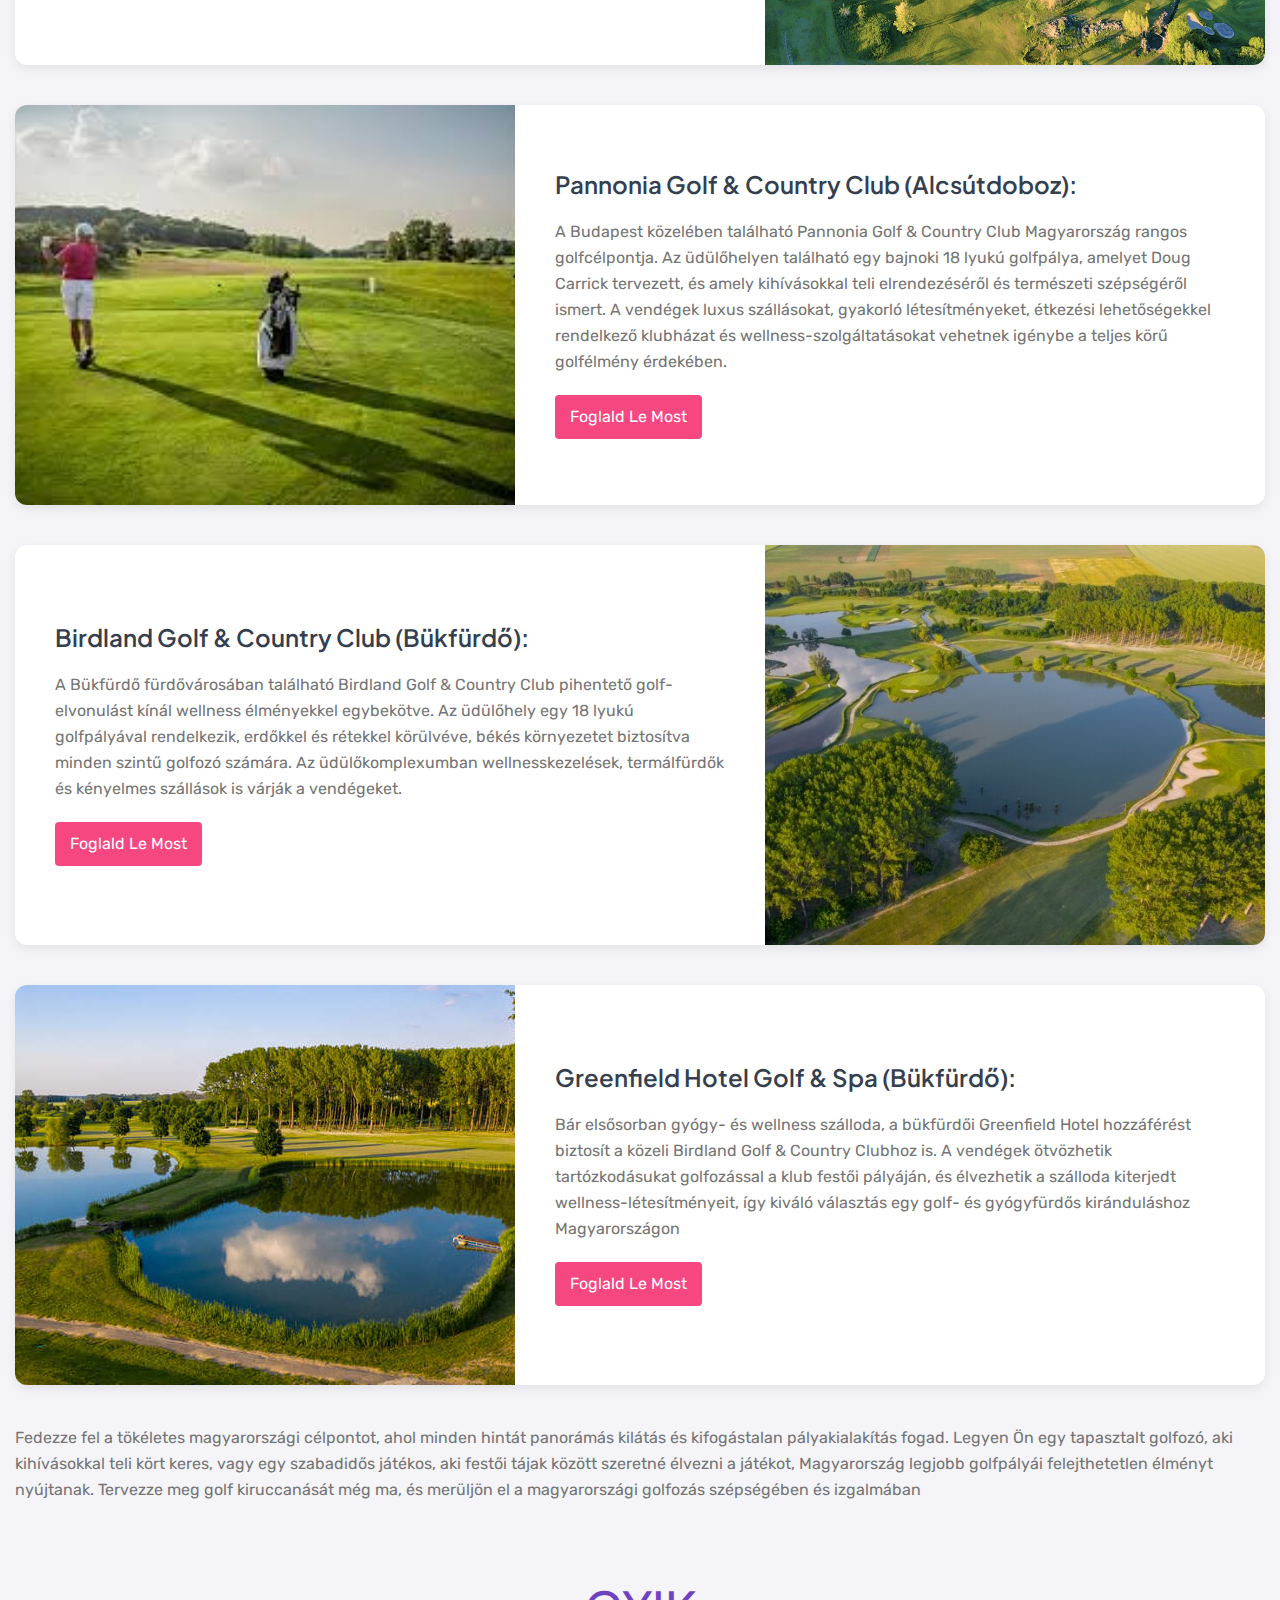
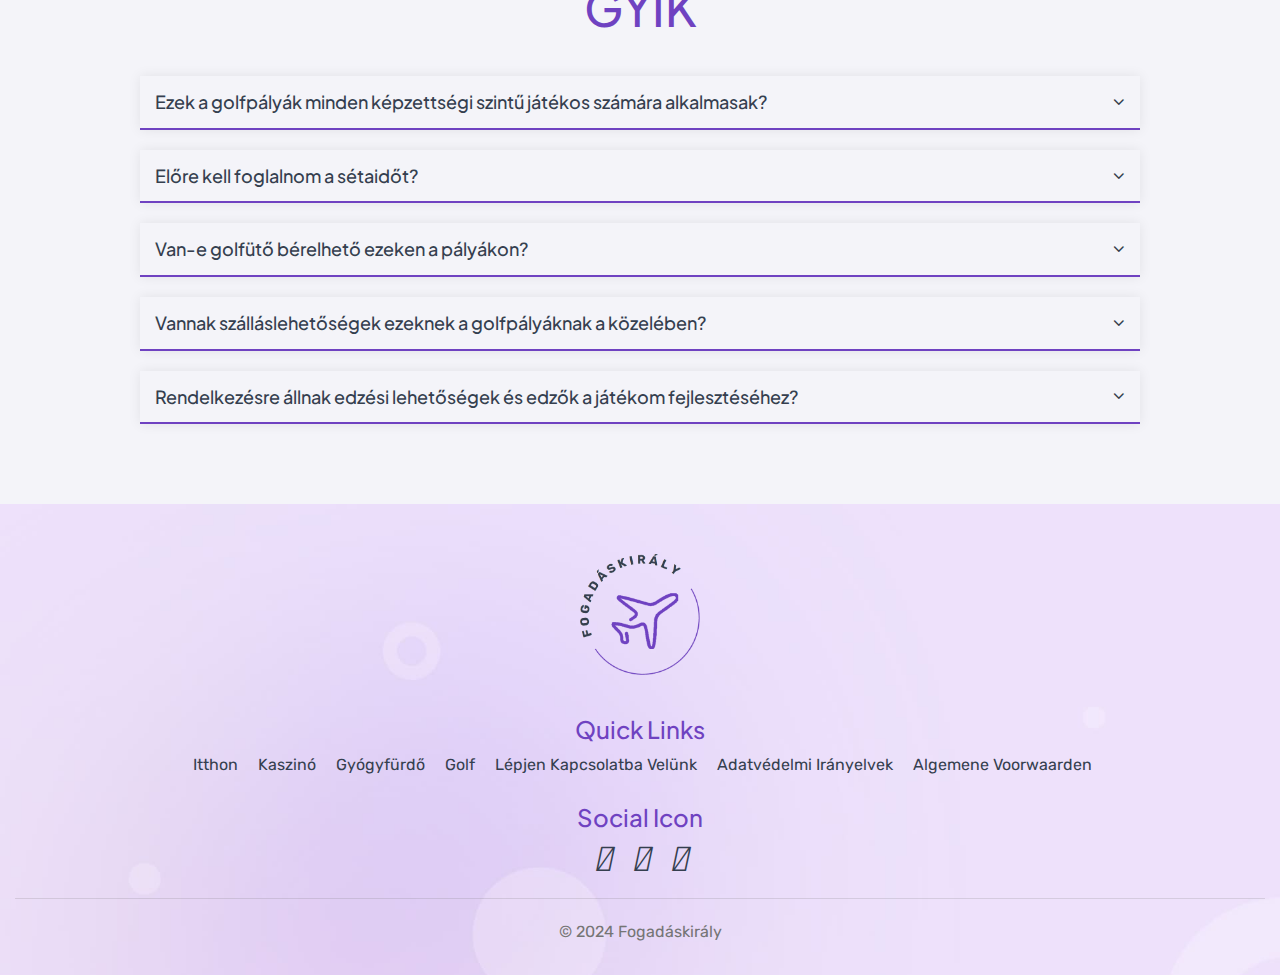
==== commit 7ea60248: "changes" ====
--- a/golf.html
+++ b/golf.html
@@ -46,10 +46,10 @@
                 </label>
             </div>
             <ul class="nav-list">
-                <li><a href="index.html" class="active">Itthon</a></li>
+                <li><a href="index.html">Itthon</a></li>
                 <li><a href="./Kaszino.html">Kaszinó</a></li>
                 <li><a href="./gyogyfurdo.html">Gyógyfürdő</a></li>
-                <li><a href="./golf.html">Golf</a></li>
+                <li><a href="./golf.html" class="active">Golf</a></li>
             </ul>
         </nav>
     </header>
@@ -246,6 +246,7 @@
                             <li><a href="./Kaszino.html">Kaszinó</a></li>
                             <li><a href="./gyogyfurdo.html">Gyógyfürdő</a></li>
                             <li><a href="./golf.html">Golf</a></li>
+                            <li><a href="mailto:info@fogadáskirály.com">lépjen kapcsolatba velünk</a></li>
                             <li><a href="./privacy-policy.html">Adatvédelmi irányelvek</a></li>
                             <li><a href="./terms-and-conditions.html">Algemene Voorwaarden</a></li>
                         </ul>
--- a/assets/css/style.css
+++ b/assets/css/style.css
@@ -686,4 +686,20 @@
 }
 .golf-row>.golf-col:nth-child(even) {
   flex-direction: row-reverse;
+}
+
+/***privacy-terms**/
+.privacy-terms-inner h4 {
+  font-weight: 600;
+  color: var(--secondary-color);
+  padding-top: 20px;
+  margin-bottom: 10px;
+  font-size: 22px;
+}
+.privacy-terms-inner ul {
+  padding-left: 20px;
+  list-style: disc;
+}
+.privacy-terms-inner ul li {
+  padding-bottom: 5px;
 }--- a/assets/css/responsive.css
+++ b/assets/css/responsive.css
@@ -254,4 +254,7 @@
   .faq {
     padding-bottom: 30px;
   }
+  .privacy-terms-inner h4 {
+    font-size: 20px;
+  }
 }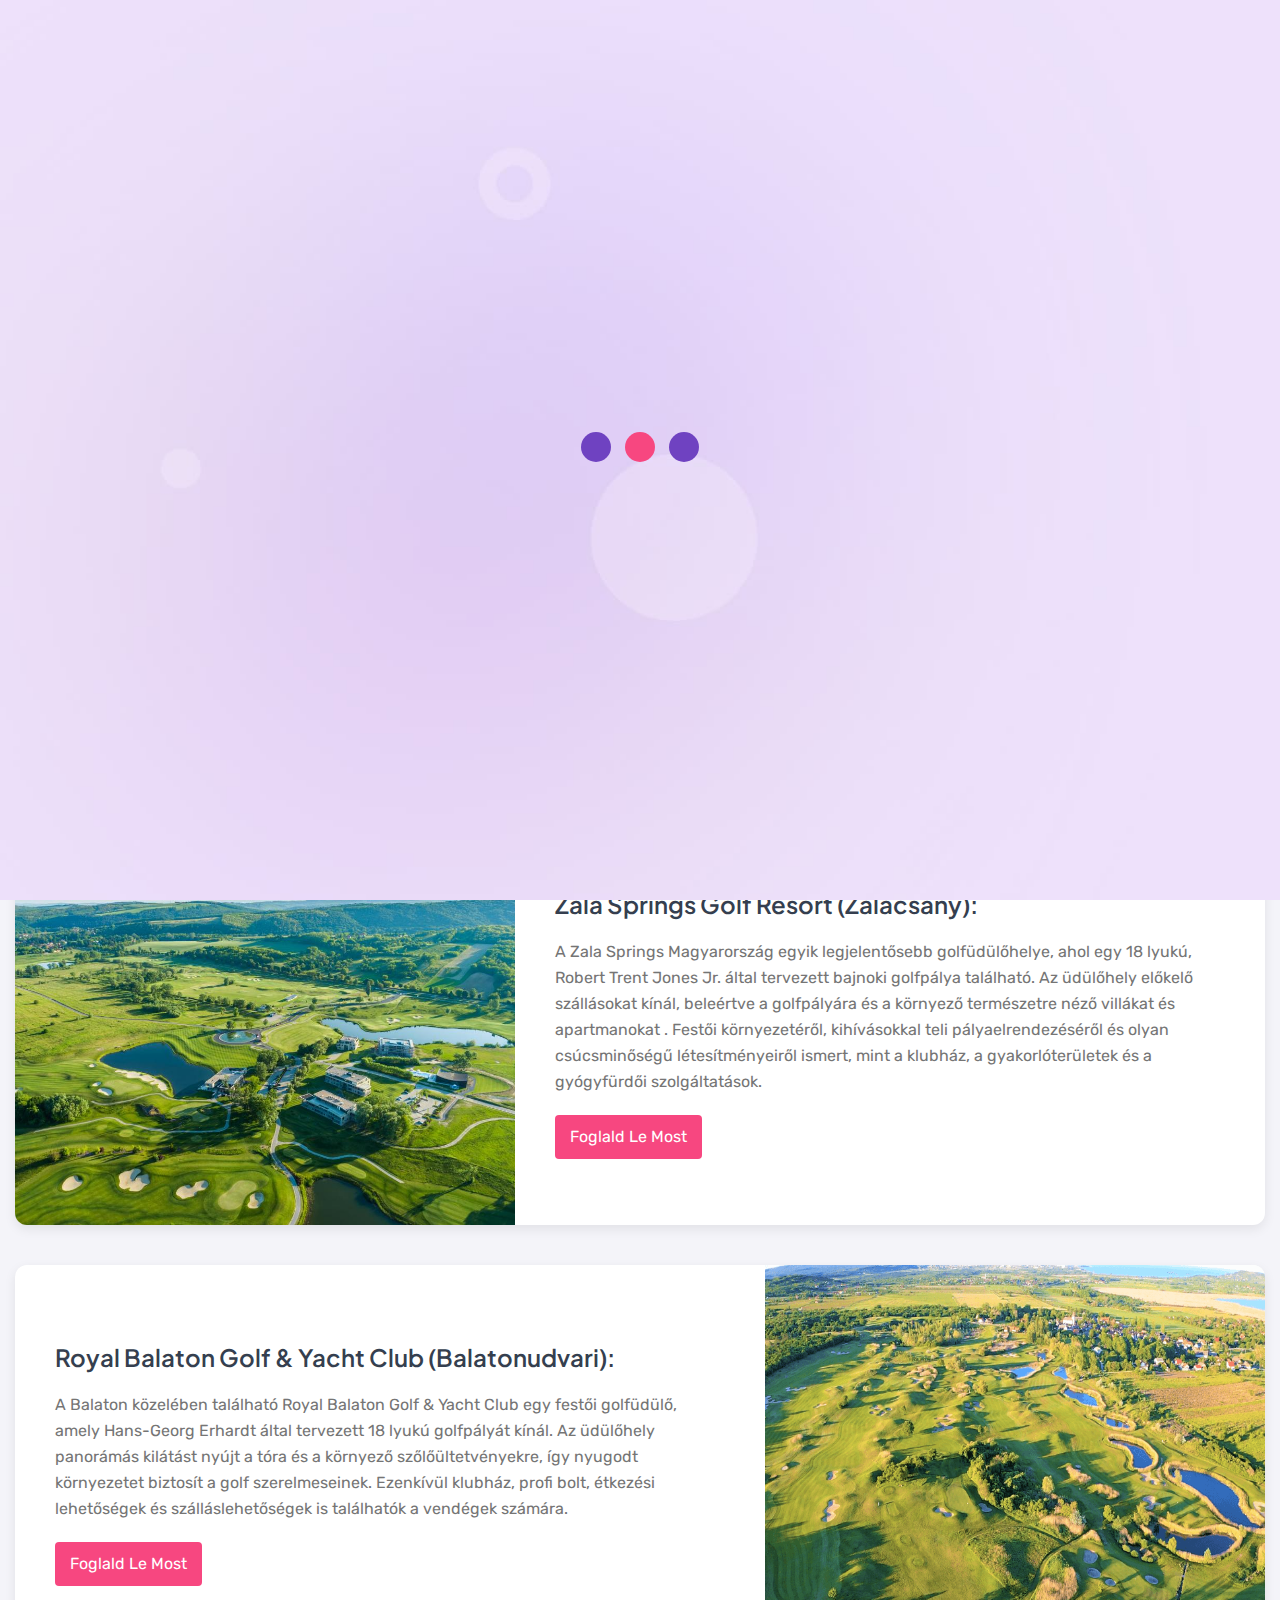
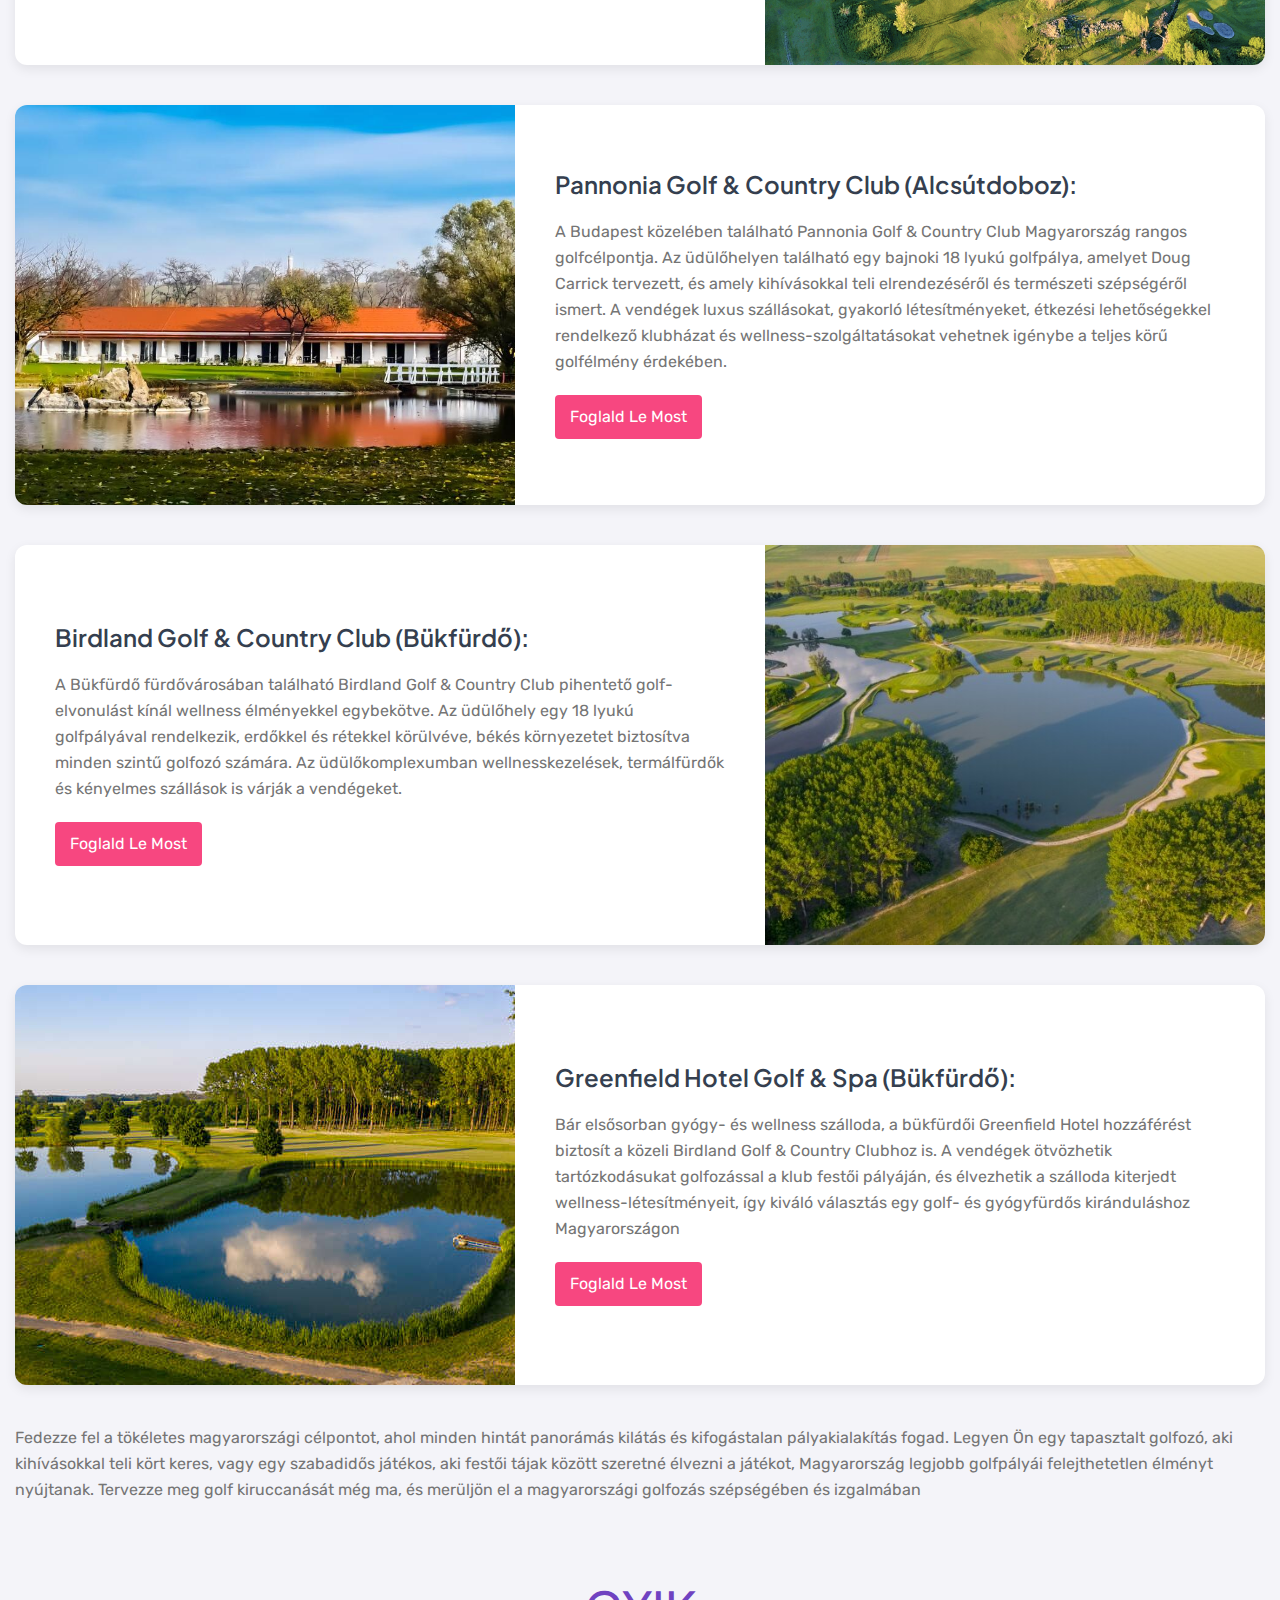
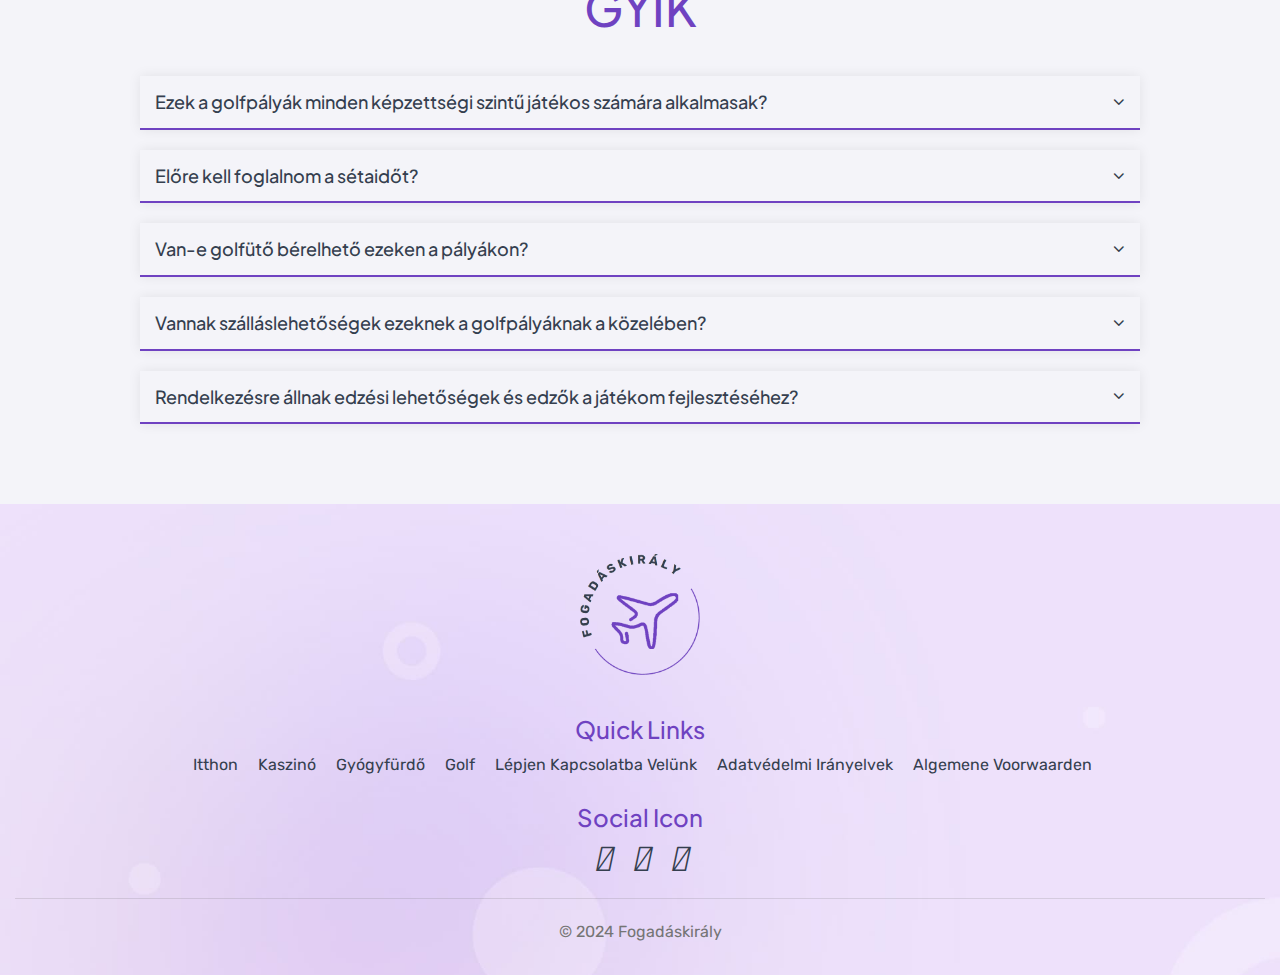
==== commit 55cc14b5: "images fixed" ====
--- a/golf.html
+++ b/golf.html
@@ -57,7 +57,7 @@
     <!-- banner -->
 
     <div class="banner sub-banner">
-        <img src="./assets/img/home.jfif" alt="banner">
+        <img src="./assets/img/golf-bannr.jpg" alt="banner">
         <h1>Golf</h1>
     </div>
 
@@ -119,7 +119,7 @@
                     </div>
                     <div class="golf-col">
                         <div class="img-wrap">
-                            <a href="https://golfpannonia.hu/en/" class="hover-effect"><img src="./assets/img/golf-3.jfif" alt="golf-img"></a>
+                            <a href="https://golfpannonia.hu/en/" class="hover-effect"><img src="./assets/img/golf-3.jpg" alt="golf-img"></a>
                         </div>
                         <div class="golf-content">
                             <h3>Pannonia Golf & Country Club (Alcsútdoboz):</h3>
--- a/assets/css/responsive.css
+++ b/assets/css/responsive.css
@@ -36,8 +36,8 @@
   }
 
   .content {
-    width: 55%;
-  }
+    width: 40%;
+}
 }
 
 @media only screen and (max-width: 991px) {
